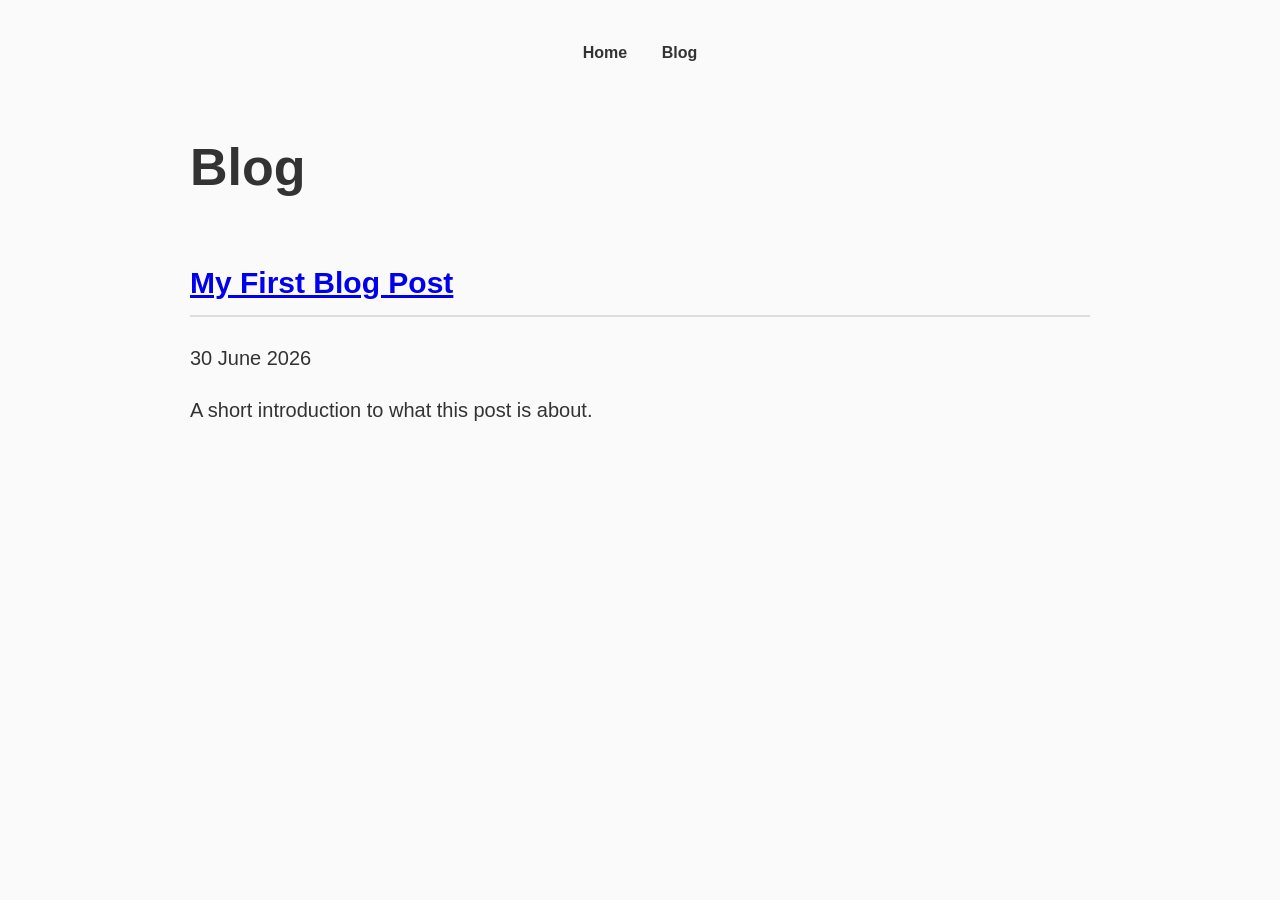
==== blog.html @ 4155ee0f "Added Blog Page" ====
<!DOCTYPE html>
<html>

<head>
    <title>Blog | Sizhe Zhu</title>
    <link rel="stylesheet" href="style.css">
</head>

<body>

    <nav>
        <a href="index.html">Home</a>
        <a href="blog.html">Blog</a>
    </nav>

    <h1>Blog</h1>

    <section>
        <h2><a href="posts/first-blog.html">My First Blog Post</a></h2>
        <p class="date">30 June 2026</p>
        <p>
            A short introduction to what this post is about.
        </p>
    </section>

</body>

</html>
---- style.css ----
body {
    font-family: Arial, sans-serif;
    max-width: 900px;
    margin: 0 auto;
    padding: 40px 20px;
    line-height: 1.6;
    color: #333333;
    background-color: #fafafa;
}

nav {
    text-align: center;
    margin-bottom: 60px;
}

nav a {
    margin: 0 15px;
    text-decoration: none;
    color: #333333;
    font-weight: bold;
}

.hero {
    text-align: center;
    margin-bottom: 80px;
}

.profile-pic {
    width: 220px;
    border-radius: 50%;
    margin-bottom: 30px;
}

h1 {
    font-size: 52px;
    margin-bottom: 10px;
}

h2 {
    font-size: 30px;
    margin-top: 50px;
    border-bottom: 2px solid #dddddd;
    padding-bottom: 8px;
}

p {
    font-size: 20px;
}

.interests {
    color: #666666;
    font-size: 18px;
}

.button {
    display: inline-block;
    margin-top: 20px;
    padding: 12px 22px;
    background-color: #333333;
    color: white;
    text-decoration: none;
    border-radius: 8px;
}

li {
    font-size: 18px;
    margin-bottom: 8px;
}
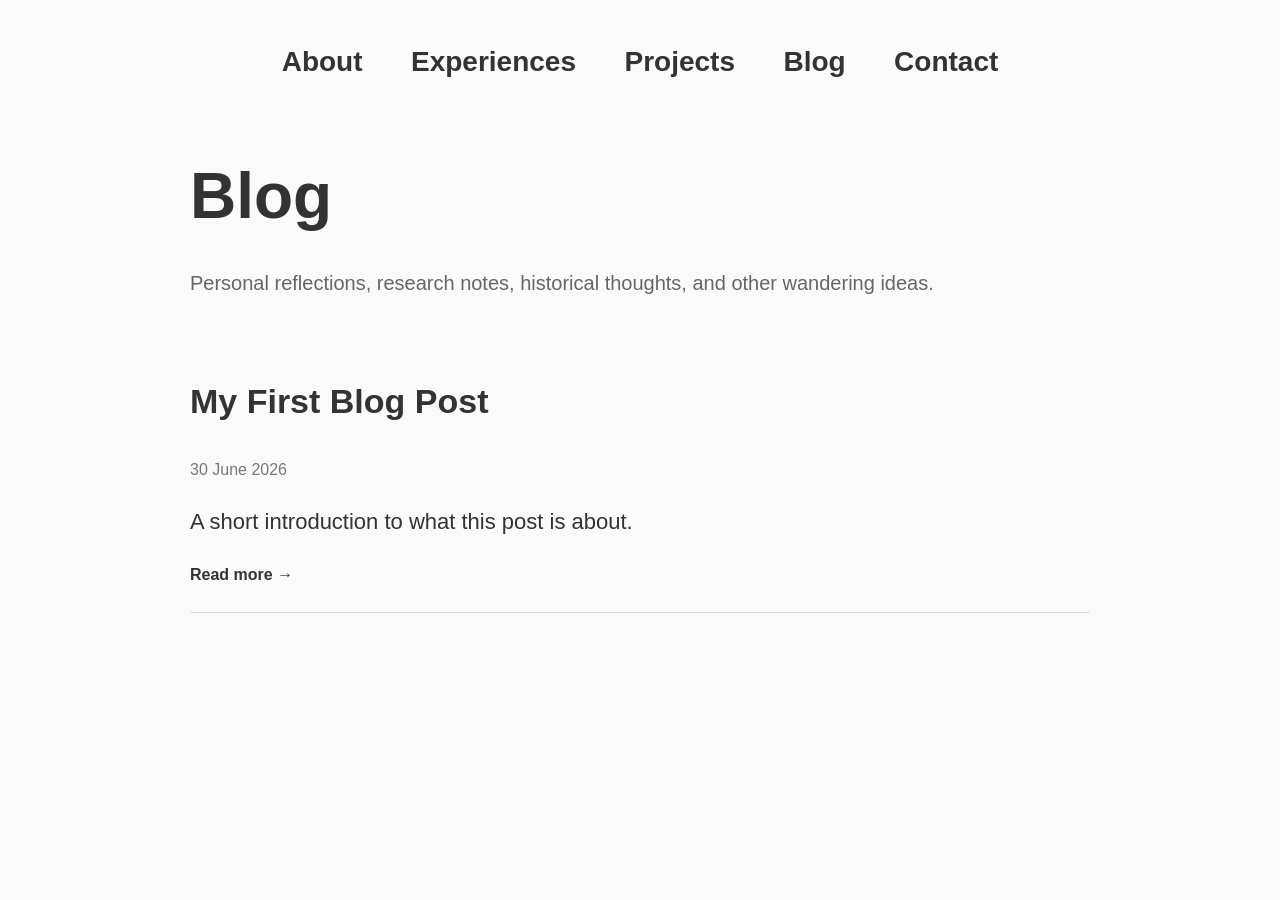
==== commit 20788ee5: "Version 2" ====
--- a/blog.html
+++ b/blog.html
@@ -9,19 +9,38 @@
 <body>
 
     <nav>
-        <a href="index.html">Home</a>
+        <a href="index.html#preface">About</a>
+        <a href="experiences.html">Experiences</a>
+        <a href="projects.html">Projects</a>
         <a href="blog.html">Blog</a>
+        <a href="contact.html">Contact</a>
     </nav>
 
-    <h1>Blog</h1>
+    <main>
+        <h1>Blog</h1>
 
-    <section>
-        <h2><a href="posts/first-blog.html">My First Blog Post</a></h2>
-        <p class="date">30 June 2026</p>
-        <p>
-            A short introduction to what this post is about.
+        <p class="page-intro">
+            Personal reflections, research notes, historical thoughts, and other wandering ideas.
         </p>
-    </section>
+
+        <section class="blog-list">
+
+            <article class="blog-preview">
+                <h2>
+                    <a href="posts/first-blog.html">My First Blog Post</a>
+                </h2>
+
+                <p class="date">30 June 2026</p>
+
+                <p>
+                    A short introduction to what this post is about.
+                </p>
+
+                <a class="read-more" href="posts/first-blog.html">Read more →</a>
+            </article>
+
+        </section>
+    </main>
 
 </body>
 
--- a/style.css
+++ b/style.css
@@ -1,6 +1,6 @@
 body {
     font-family: Arial, sans-serif;
-    max-width: 900px;
+    max-width: 1600px;
     margin: 0 auto;
     padding: 40px 20px;
     line-height: 1.6;
@@ -14,10 +14,15 @@
 }
 
 nav a {
-    margin: 0 15px;
+    margin: 0 22px;
     text-decoration: none;
     color: #333333;
     font-weight: bold;
+    font-size: 28px;
+}
+
+nav a:hover {
+    color: #666666;
 }
 
 .hero {
@@ -25,44 +30,96 @@
     margin-bottom: 80px;
 }
 
-.profile-pic {
-    width: 220px;
-    border-radius: 50%;
-    margin-bottom: 30px;
+.image-ribbon {
+    display: flex;
+    justify-content: center;
+    gap: 14px;
+    margin-bottom: 8px;
+}
+
+.image-ribbon img {
+    width: 260px;
+    height: 260px;
+    object-fit: cover;
+    border-radius: 12px;
+}
+
+.image-caption {
+    max-width: 1200px;
+    margin: 5px auto 60px auto;
+    text-align: right;
+    font-size: 14px;
+    color: #666666;
+    line-height: 1.2;
+    font-style: italic;
 }
 
 h1 {
-    font-size: 52px;
+    font-size: 64px;
     margin-bottom: 10px;
 }
 
 h2 {
-    font-size: 30px;
+    font-size: 34px;
     margin-top: 50px;
-    border-bottom: 2px solid #dddddd;
-    padding-bottom: 8px;
 }
 
 p {
-    font-size: 20px;
+    font-size: 22px;
 }
 
 .interests {
     color: #666666;
-    font-size: 18px;
+    font-size: 20px;
 }
 
-.button {
-    display: inline-block;
-    margin-top: 20px;
-    padding: 12px 22px;
-    background-color: #333333;
-    color: white;
-    text-decoration: none;
-    border-radius: 8px;
+ul {
+    font-size: 20px;
 }
 
-li {
-    font-size: 18px;
-    margin-bottom: 8px;
+.date {
+    color: #777777;
+    font-size: 16px;
+}
+
+main {
+    max-width: 900px;
+    margin: 0 auto;
+}
+
+.page-intro {
+    color: #666666;
+    font-size: 20px;
+    margin-bottom: 50px;
+}
+
+.blog-list {
+    margin-top: 30px;
+}
+
+.blog-preview {
+    padding: 25px 0;
+    border-bottom: 1px solid #dddddd;
+}
+
+.blog-preview h2 {
+    margin-top: 0;
+}
+
+.blog-preview a {
+    color: #333333;
+    text-decoration: none;
+}
+
+.blog-preview a:hover {
+    color: #666666;
+}
+
+.read-more {
+    font-weight: bold;
+}
+
+.date {
+    color: #777777;
+    font-size: 16px;
 }
